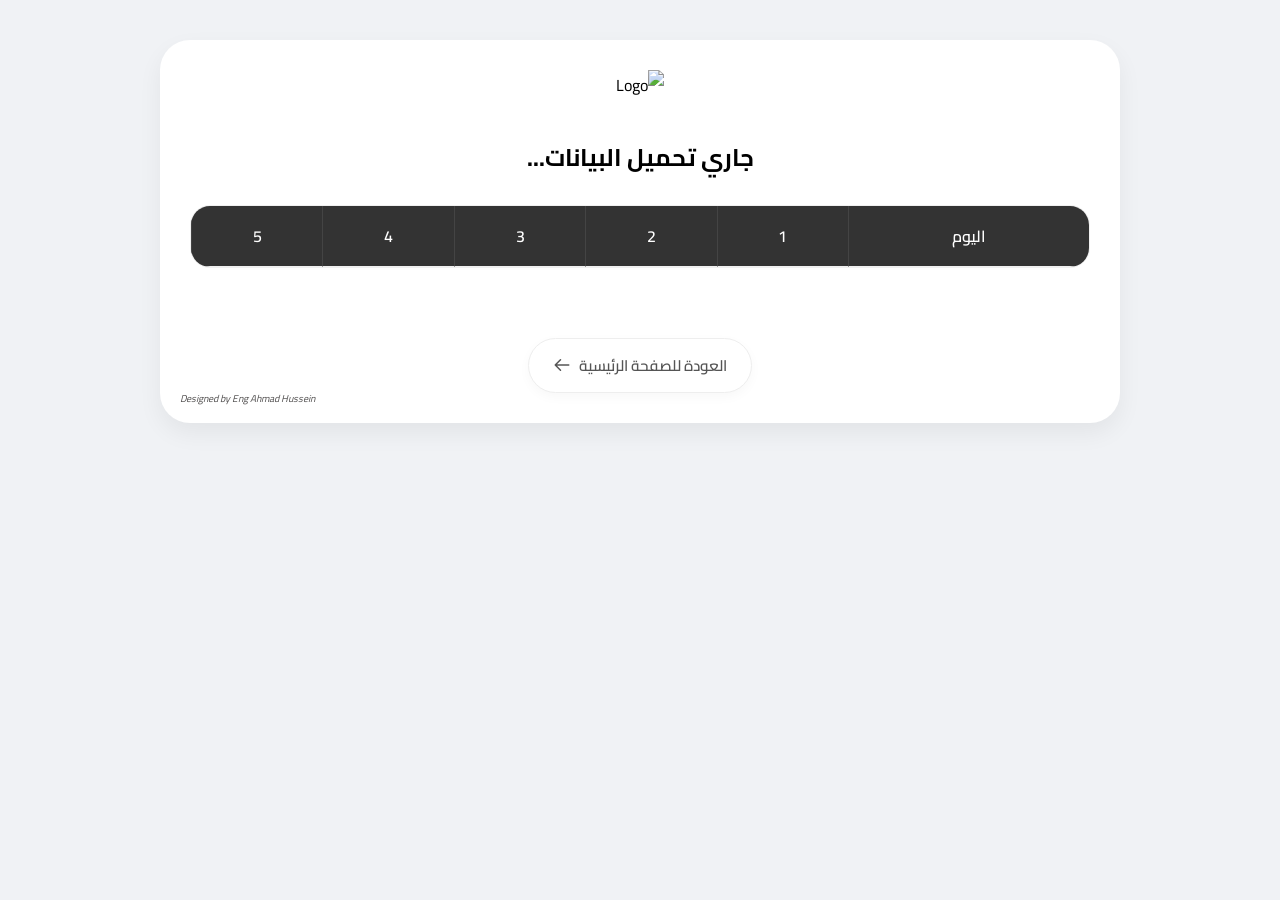
==== c1.html @ 6609377c "Add files via upload" ====
<!DOCTYPE html>
<html lang="ar" dir="rtl">
<head>
    <meta charset="UTF-8">
    <meta name="viewport" content="width=device-width, initial-scale=1.0">
    <title>جدول حصص الصف الأول</title>
    <link rel="stylesheet" href="style.css">
    <link href="https://fonts.googleapis.com/css2?family=Cairo:wght@400;600;700&display=swap" rel="stylesheet">
</head>
<body>

    <div class="container">
        <img id="school-logo" src="" class="school-logo" alt="Logo">
        <h2 id="school-name">جاري تحميل البيانات...</h2>

        <table>
            <thead>
                <tr class="header-row">
                    <th>اليوم</th>
                    <th>1</th>
                    <th>2</th>
                    <th>3</th>
                    <th>4</th>
                    <th>5</th>
                </tr>
            </thead>
            <tbody id="schedule-body"></tbody>
        </table>

        <div class="back-home-wrapper">
            <a href="index.html" class="back-btn">
                <span>العودة للصفحة الرئيسية</span>
                <svg fill="none" stroke="currentColor" viewBox="0 0 24 24" xmlns="http://www.w3.org/2000/svg">
                    <path stroke-linecap="round" stroke-linejoin="round" stroke-width="2" d="M10 19l-7-7m0 0l7-7m-7 7h18"></path>
                </svg>
            </a>
        </div>

        <div class="designer-credit">Designed by Eng Ahmad Hussein</div>
    </div>

    <script src="script.js"></script>
</body>
</html>
---- style.css ----
/* استيراد الخط */
@import url('https://fonts.googleapis.com/css2?family=Cairo:wght@400;600;700&display=swap');

:root {
    --bg-color: #f0f2f5;
    --container-bg: #ffffff;
    --text-main: #333333;
    --border-color: #f0f0f0; /* لون الفواصل */
    --header-bg: #333333;
    --shadow: 0 10px 25px rgba(0,0,0,0.06);
}

body { 
    font-family: 'Cairo', sans-serif; 
    background-color: var(--bg-color); 
    margin: 0; padding: 40px 20px; 
    direction: rtl; 
}

.container { 
    max-width: 900px; margin: auto; 
    background: var(--container-bg); 
    padding: 30px; 
    border-radius: 30px; /* زوايا دائرية جداً للملف الأساسي */
    box-shadow: var(--shadow); 
    text-align: center; 
}

.school-logo { width: 130px; margin-bottom: 15px; }

/* تصميم الجدول الدائري مع الفواصل */
table { 
    width: 100%; border-collapse: separate; border-spacing: 0; 
    margin-top: 25px; border: 1px solid var(--border-color);
    border-radius: 20px; /* زوايا الجدول */
    overflow: hidden; 
}

th, td { 
    padding: 15px 10px; 
    text-align: center; 
    border-bottom: 1px solid var(--border-color);
    /* إضافة الفاصل العمودي */
    border-left: 1px solid var(--border-color); 
}

/* إزالة الفاصل من آخر عمود جهة اليسار (وهو الأول في الترتيب البرمجي) */
th:last-child, td:last-child { border-left: none; }

.header-row { background-color: var(--header-bg); color: white; }
.header-row th { font-weight: 600; border-left: 1px solid #444; }

.day-column { 
    background-color: #f8f9fa; 
    font-weight: bold; 
    color: var(--text-main); 
    width: 110px;
}

/* تصميم الحصص كأزرار دائرية (Pills) */
.subject-card { 
    display: block; 
    padding: 10px 5px; 
    border-radius: 25px; /* شكل بيضاوي دائري تماماً */
    color: white; 
    text-decoration: none; 
    font-weight: 600; 
    font-size: 0.9em;
    transition: all 0.3s ease;
}

.subject-card:hover { 
    transform: translateY(-3px); 
    box-shadow: 0 5px 12px rgba(0,0,0,0.15); 
    opacity: 0.9;
}

.empty-cell { color: #bbb; font-style: italic; font-size: 0.8em; }

/* زر العودة للرئيسية */
.back-btn {
    display: inline-block; margin-top: 20px;
    text-decoration: none; color: #666; font-size: 0.9em;
}
/* تنسيق توقيع المصمم الباهت في الزاوية اليسرى السفلية */
.designer-credit {
    position: absolute;   /* تحديد الموقع بشكل مطلق بالنسبة للحاوية */
    bottom: 15px;         /* مسافة صغيرة من الأسفل */
    left: 20px;           /* مسافة من اليسار */
    font-size: 10px;      /* خط صغير جداً وخفي */
    color: #535151;       /* لون رمادي باهت جداً يكاد يختفي */
    font-style: italic;   /* خط مائل للمسة جمالية هادئة */
    z-index: 10;          /* التأكد من أنه يظهر فوق أي ظل أو خلفية */
    pointer-events: none; /* جعل النص غير قابل للنقر لكي لا يزعج الطالب */
}

/* تعديل بسيط ضروري للحاوية container للتأكد من موقع التوقيع */
.container {
    position: relative;   /* ضروري لعمل الـ position: absolute بداخلها */
    /* ... باقي خصائص التنسيق السابقة للحاوية ... */
}
/* تصميم زر العودة العصري */
.back-home-wrapper {
    margin-top: 30px;
    padding-top: 20px;
    border-top: 1px transition solid #f5f5f5;
}

.back-btn {
    display: inline-flex;
    align-items: center;
    gap: 8px;
    padding: 12px 24px;
    background-color: #ffffff;
    color: #555;
    text-decoration: none;
    font-weight: 600;
    font-size: 0.95rem;
    border-radius: 50px; /* دائري تماماً */
    border: 1.5px solid #eee;
    transition: all 0.3s cubic-bezier(0.4, 0, 0.2, 1);
    box-shadow: 0 4px 12px rgba(0,0,0,0.03);
}

.back-btn:hover {
    background-color: #333; /* يتحول للأسود عند التمرير ليناسب الهيدر */
    color: #fff;
    border-color: #333;
    transform: translateY(-2px);
    box-shadow: 0 6px 20px rgba(0,0,0,0.1);
}

.back-btn svg {
    width: 18px;
    height: 18px;
    transition: transform 0.3s ease;
}

.back-btn:hover svg {
    transform: translateX(5px); /* حركة خفيفة للسهم عند التمرير */
}
/* منع تحديد النصوص أو نسخها في الجدول */
table {
    user-select: none;
    -webkit-user-select: none;
}

/* منع سحب شعار المدرسة */
.school-logo {
    pointer-events: none;
}
/* منع تحديد النصوص لضمان عدم نسخ المحتوى */
body {
    user-select: none;
    -webkit-user-select: none;
}

/* حماية توقيعك من الحذف السهل عبر الفحص */
.credit-corner, .designer-credit {
    pointer-events: none; /* يمنع النقر عليه أو تحديثه */
    z-index: 9999;
}
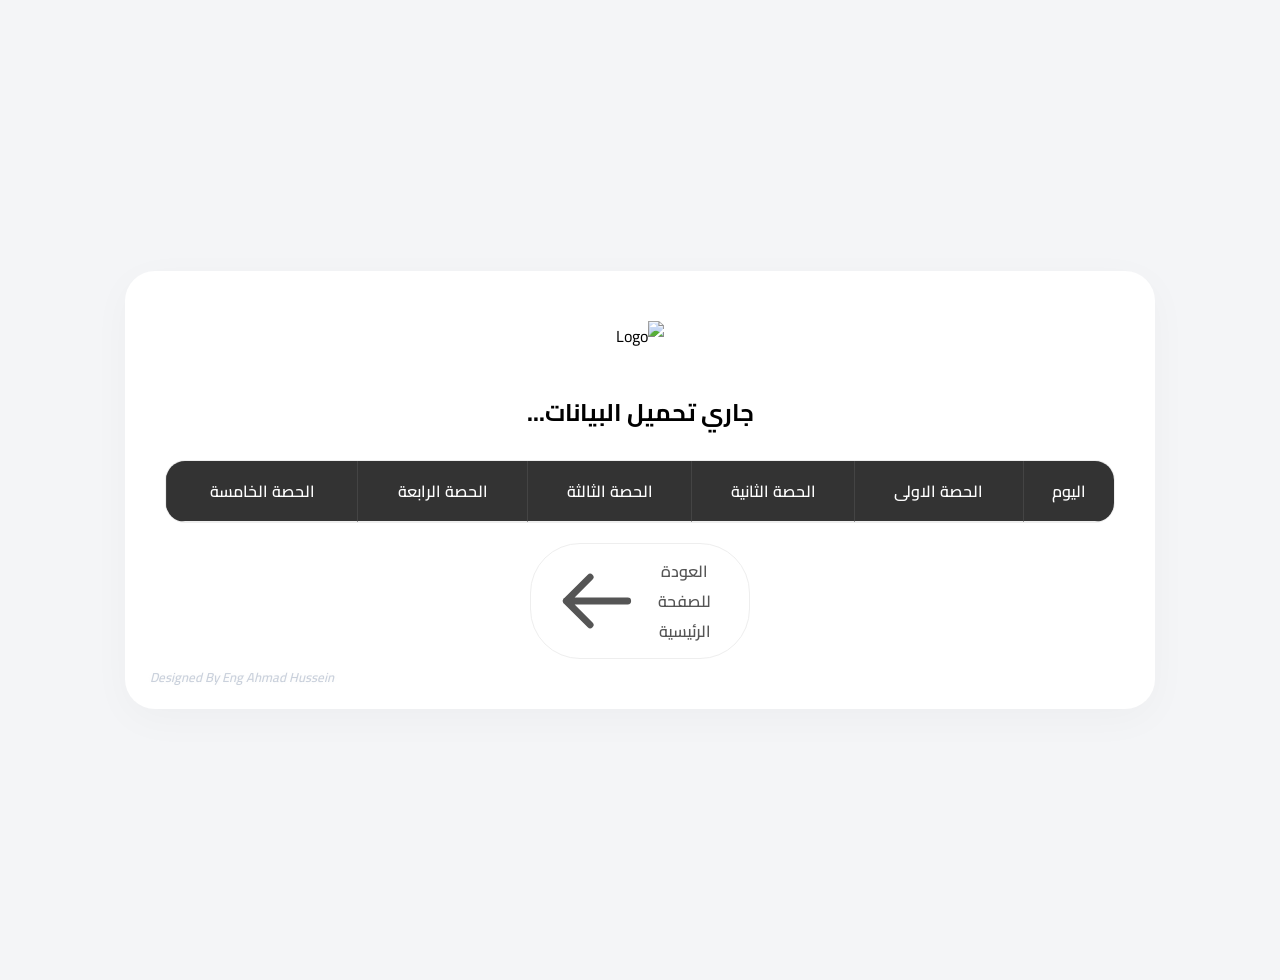
==== commit 38ccdd75: "Update class names for schedule table headers" ====
--- a/c1.html
+++ b/c1.html
@@ -17,11 +17,11 @@
             <thead>
                 <tr class="header-row">
                     <th>اليوم</th>
-                    <th>1</th>
-                    <th>2</th>
-                    <th>3</th>
-                    <th>4</th>
-                    <th>5</th>
+                    <th>الحصة الاولى</th>
+                    <th>الحصة الثانية</th>
+                    <th>الحصة الثالثة</th>
+                    <th>الحصة الرابعة</th>
+                    <th>الحصة الخامسة</th>
                 </tr>
             </thead>
             <tbody id="schedule-body"></tbody>
@@ -41,4 +41,4 @@
 
     <script src="script.js"></script>
 </body>
-</html>+</html>
--- a/style.css
+++ b/style.css
@@ -1,162 +1,176 @@
-/* استيراد الخط */
+/* --- استيراد الخط وتجهيز المتغيرات --- */
 @import url('https://fonts.googleapis.com/css2?family=Cairo:wght@400;600;700&display=swap');
 
 :root {
-    --bg-color: #f0f2f5;
+    --bg-color: #f4f5f7;
     --container-bg: #ffffff;
-    --text-main: #333333;
-    --border-color: #f0f0f0; /* لون الفواصل */
-    --header-bg: #333333;
-    --shadow: 0 10px 25px rgba(0,0,0,0.06);
+    --main-black: #333333; /* اللون الأسود للأزرار والهيدر */
+    --text-gray: #888888;
+    --border-light: #eeeeee;
+    --shadow-soft: 0 10px 40px rgba(0,0,0,0.03);
 }
 
-body { 
-    font-family: 'Cairo', sans-serif; 
-    background-color: var(--bg-color); 
-    margin: 0; padding: 40px 20px; 
-    direction: rtl; 
+/* --- تنسيقات الجسم والحماية --- */
+body {
+    font-family: 'Cairo', sans-serif;
+    background-color: var(--bg-color);
+    margin: 0;
+    padding: 40px 20px;
+    direction: rtl;
+    user-select: none; /* منع النسخ */
+    -webkit-user-select: none;
+    display: flex;
+    justify-content: center;
+    align-items: center;
+    min-height: 100vh;
 }
 
-.container { 
-    max-width: 900px; margin: auto; 
-    background: var(--container-bg); 
-    padding: 30px; 
-    border-radius: 30px; /* زوايا دائرية جداً للملف الأساسي */
-    box-shadow: var(--shadow); 
-    text-align: center; 
+/* --- الحاوية الرئيسية (البوابة والجدول) --- */
+.container {
+    max-width: 950px;
+    width: 100%;
+    margin: auto;
+    background: var(--container-bg);
+    padding: 50px 40px;
+    border-radius: 30px; /* زوايا دائرية فخمة */
+    box-shadow: var(--shadow-soft);
+    text-align: center;
+    position: relative; /* ضروري لموقع التوقيع */
 }
 
-.school-logo { width: 130px; margin-bottom: 15px; }
-
-/* تصميم الجدول الدائري مع الفواصل */
-table { 
-    width: 100%; border-collapse: separate; border-spacing: 0; 
-    margin-top: 25px; border: 1px solid var(--border-color);
-    border-radius: 20px; /* زوايا الجدول */
-    overflow: hidden; 
+/* --- تنسيقات العناوين --- */
+.main-title {
+    font-size: 1.8rem;
+    font-weight: 700;
+    color: #222;
+    margin-bottom: 10px;
 }
 
-th, td { 
-    padding: 15px 10px; 
-    text-align: center; 
-    border-bottom: 1px solid var(--border-color);
-    /* إضافة الفاصل العمودي */
-    border-left: 1px solid var(--border-color); 
+.sub-title {
+    font-size: 0.95rem;
+    color: var(--text-gray);
+    margin-bottom: 40px;
 }
 
-/* إزالة الفاصل من آخر عمود جهة اليسار (وهو الأول في الترتيب البرمجي) */
+/* --- شبكة أزرار الصفوف (تصميم بيضاوي أسود) --- */
+.classes-grid {
+    display: grid;
+    grid-template-columns: repeat(auto-fit, minmax(160px, 1fr));
+    gap: 15px;
+    margin-bottom: 40px;
+}
+
+.class-card {
+    background-color: var(--main-black);
+    color: #ffffff;
+    padding: 15px 10px;
+    border-radius: 50px; /* شكل بيضاوي كامل */
+    text-decoration: none;
+    font-weight: 600;
+    font-size: 0.95rem;
+    transition: all 0.3s cubic-bezier(0.4, 0, 0.2, 1);
+    display: flex;
+    align-items: center;
+    justify-content: center;
+    border: 1px solid var(--main-black);
+}
+
+.class-card:hover {
+    background-color: #555;
+    transform: translateY(-3px);
+    box-shadow: 0 8px 20px rgba(0,0,0,0.15);
+}
+
+/* --- تنسيقات الجدول داخل الصفوف --- */
+table {
+    width: 100%;
+    border-collapse: separate;
+    border-spacing: 0;
+    margin-top: 25px;
+    border: 1px solid var(--border-light);
+    border-radius: 20px;
+    overflow: hidden;
+}
+
+th, td {
+    padding: 15px;
+    text-align: center;
+    border-bottom: 1px solid var(--border-light);
+    border-left: 1px solid var(--border-light);
+}
+
 th:last-child, td:last-child { border-left: none; }
 
-.header-row { background-color: var(--header-bg); color: white; }
+.header-row { background-color: var(--main-black); color: white; }
 .header-row th { font-weight: 600; border-left: 1px solid #444; }
 
-.day-column { 
-    background-color: #f8f9fa; 
-    font-weight: bold; 
-    color: var(--text-main); 
-    width: 110px;
-}
-
-/* تصميم الحصص كأزرار دائرية (Pills) */
-.subject-card { 
-    display: block; 
-    padding: 10px 5px; 
-    border-radius: 25px; /* شكل بيضاوي دائري تماماً */
-    color: white; 
-    text-decoration: none; 
-    font-weight: 600; 
-    font-size: 0.9em;
+/* تصميم الحصص كأزرار بيضاوية ملونة (داخل الجدول) */
+.subject-card {
+    display: block;
+    padding: 10px;
+    border-radius: 50px; /* بيضاوي تماماً */
+    color: white;
+    text-decoration: none;
+    font-weight: 600;
+    font-size: 0.85em;
     transition: all 0.3s ease;
 }
 
-.subject-card:hover { 
-    transform: translateY(-3px); 
-    box-shadow: 0 5px 12px rgba(0,0,0,0.15); 
-    opacity: 0.9;
-}
-
-.empty-cell { color: #bbb; font-style: italic; font-size: 0.8em; }
-
-/* زر العودة للرئيسية */
-.back-btn {
-    display: inline-block; margin-top: 20px;
-    text-decoration: none; color: #666; font-size: 0.9em;
-}
-/* تنسيق توقيع المصمم الباهت في الزاوية اليسرى السفلية */
-.designer-credit {
-    position: absolute;   /* تحديد الموقع بشكل مطلق بالنسبة للحاوية */
-    bottom: 15px;         /* مسافة صغيرة من الأسفل */
-    left: 20px;           /* مسافة من اليسار */
-    font-size: 10px;      /* خط صغير جداً وخفي */
-    color: #535151;       /* لون رمادي باهت جداً يكاد يختفي */
-    font-style: italic;   /* خط مائل للمسة جمالية هادئة */
-    z-index: 10;          /* التأكد من أنه يظهر فوق أي ظل أو خلفية */
-    pointer-events: none; /* جعل النص غير قابل للنقر لكي لا يزعج الطالب */
-}
-
-/* تعديل بسيط ضروري للحاوية container للتأكد من موقع التوقيع */
-.container {
-    position: relative;   /* ضروري لعمل الـ position: absolute بداخلها */
-    /* ... باقي خصائص التنسيق السابقة للحاوية ... */
-}
-/* تصميم زر العودة العصري */
-.back-home-wrapper {
-    margin-top: 30px;
-    padding-top: 20px;
-    border-top: 1px transition solid #f5f5f5;
-}
-
+/* --- زر العودة العصري --- */
 .back-btn {
     display: inline-flex;
     align-items: center;
     gap: 8px;
-    padding: 12px 24px;
-    background-color: #ffffff;
+    padding: 12px 25px;
+    background-color: #fff;
     color: #555;
     text-decoration: none;
     font-weight: 600;
-    font-size: 0.95rem;
-    border-radius: 50px; /* دائري تماماً */
+    border-radius: 50px;
     border: 1.5px solid #eee;
-    transition: all 0.3s cubic-bezier(0.4, 0, 0.2, 1);
-    box-shadow: 0 4px 12px rgba(0,0,0,0.03);
+    transition: all 0.3s ease;
+    margin-top: 20px;
 }
 
 .back-btn:hover {
-    background-color: #333; /* يتحول للأسود عند التمرير ليناسب الهيدر */
+    background-color: var(--main-black);
     color: #fff;
-    border-color: #333;
-    transform: translateY(-2px);
-    box-shadow: 0 6px 20px rgba(0,0,0,0.1);
+    border-color: var(--main-black);
 }
 
-.back-btn svg {
-    width: 18px;
-    height: 18px;
-    transition: transform 0.3s ease;
+/* --- شعار المدرسة --- */
+.school-logo {
+    width: 120px;
+    margin-bottom: 20px;
+    pointer-events: none;
 }
 
-.back-btn:hover svg {
-    transform: translateX(5px); /* حركة خفيفة للسهم عند التمرير */
-}
-/* منع تحديد النصوص أو نسخها في الجدول */
-table {
-    user-select: none;
-    -webkit-user-select: none;
+/* --- توقيع المصمم (حماية وجمالية) --- */
+/* --- تنسيق توقيع المصمم (باهت، مائل، وفخم) --- */
+.designer-credit {
+    position: absolute;   /* لتثبيته في زاوية معينة داخل الحاوية */
+    bottom: 20px;         /* مسافة من الأسفل */
+    left: 25px;           /* مسافة من اليسار ليكون في الركن */
+    
+    font-family: 'Cairo', sans-serif; /* الخط المستخدم */
+    font-size: 13px;      /* حجم خط صغير ليتناسب مع الصورة */
+    font-weight: 600;     /* سمك الخط (شبه سميك) */
+    font-style: italic;   /* لجعل الخط مائلاً */
+    text-transform: capitalize; /* لجعل أول حرف من كل كلمة كبيراً */
+    
+    color: rgba(180, 190, 205, 0.7); /* لون رمادي مزرق باهت مع شفافية */
+    
+    /* تأثير ظل النص السحري ليطابق الصورة */
+    text-shadow: 0 0 4px rgba(220, 220, 220, 0.2); 
+    
+    z-index: 1000;        /* للتأكد من أنه يظهر فوق أي محتوى آخر */
+    pointer-events: none; /* جعله غير قابل للنقر لضمان الحماية */
+    transition: all 0.5s ease; /* انيميشن ناعم إذا قررت إضافة أي تأثير حركي مستقبلاً */
 }
 
-/* منع سحب شعار المدرسة */
-.school-logo {
-    pointer-events: none;
+/* --- التجاوب مع الهواتف --- */
+@media (max-width: 600px) {
+    .classes-grid { grid-template-columns: repeat(2, 1fr); }
+    .container { padding: 30px 20px; }
+    .main-title { font-size: 1.4rem; }
 }
-/* منع تحديد النصوص لضمان عدم نسخ المحتوى */
-body {
-    user-select: none;
-    -webkit-user-select: none;
-}
-
-/* حماية توقيعك من الحذف السهل عبر الفحص */
-.credit-corner, .designer-credit {
-    pointer-events: none; /* يمنع النقر عليه أو تحديثه */
-    z-index: 9999;
-}
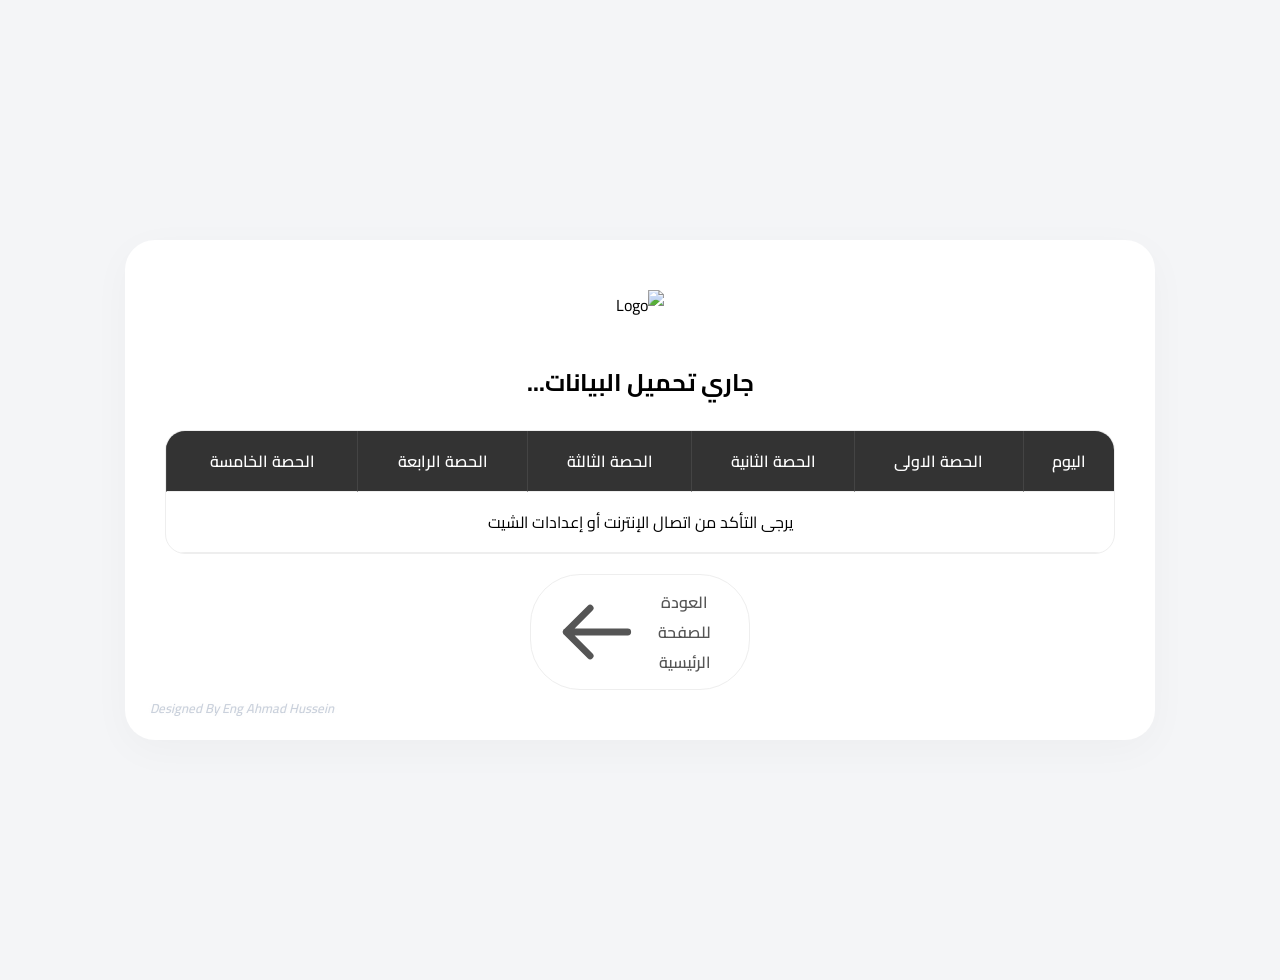
==== commit b6e087d5: "Update c1.html" ====
--- a/c1.html
+++ b/c1.html
@@ -13,19 +13,20 @@
         <img id="school-logo" src="" class="school-logo" alt="Logo">
         <h2 id="school-name">جاري تحميل البيانات...</h2>
 
-        <table>
-            <thead>
-                <tr class="header-row">
-                    <th>اليوم</th>
-                    <th>الحصة الاولى</th>
-                    <th>الحصة الثانية</th>
-                    <th>الحصة الثالثة</th>
-                    <th>الحصة الرابعة</th>
-                    <th>الحصة الخامسة</th>
-                </tr>
-            </thead>
-            <tbody id="schedule-body"></tbody>
-        </table>
+        <div class="table-container"> <table>
+        <thead>
+            <tr class="header-row">
+                <th>اليوم</th>
+                <th>الحصة الاولى</th>
+                <th>الحصة الثانية</th>
+                <th>الحصة الثالثة</th>
+                <th>الحصة الرابعة</th>
+                <th>الحصة الخامسة</th>
+            </tr>
+        </thead>
+        <tbody id="schedule-body"></tbody>
+    </table>
+</div>
 
         <div class="back-home-wrapper">
             <a href="index.html" class="back-btn">
--- a/style.css
+++ b/style.css
@@ -174,3 +174,35 @@
     .container { padding: 30px 20px; }
     .main-title { font-size: 1.4rem; }
 }
+/* تحسينات للعرض على الهواتف المحمولة */
+@media screen and (max-width: 768px) {
+    .container {
+        width: 95%;
+        padding: 10px;
+        margin: 10px auto;
+    }
+
+    /* جعل الجدول قابلاً للتمرير الجانبي دون تخريب التصميم */
+    .table-container {
+        overflow-x: auto;
+        -webkit-overflow-scrolling: touch;
+    }
+
+    table {
+        min-width: 600px; /* يضمن عدم تداخل النصوص داخل الخلايا */
+    }
+
+    .subject-card {
+        padding: 8px 4px;
+        font-size: 12px;
+        min-width: 70px;
+    }
+
+    .main-title {
+        font-size: 18px;
+    }
+
+    .school-logo {
+        width: 80px;
+    }
+}
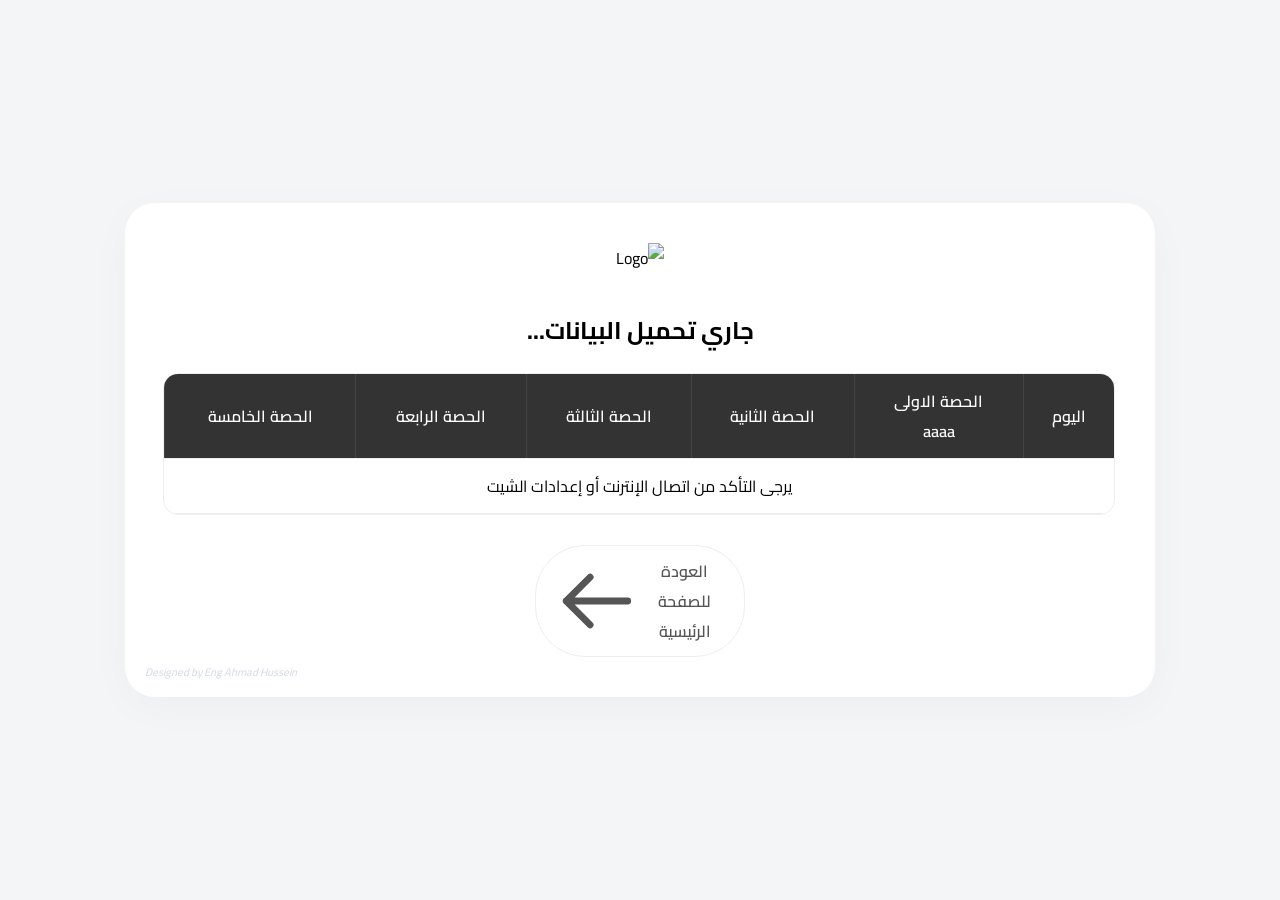
==== commit 2ed73ef6: "Update c1.html" ====
--- a/c1.html
+++ b/c1.html
@@ -17,7 +17,7 @@
         <thead>
             <tr class="header-row">
                 <th>اليوم</th>
-                <th>الحصة الاولى</th>
+                <th>الحصة الاولى <br> aaaa</th>
                 <th>الحصة الثانية</th>
                 <th>الحصة الثالثة</th>
                 <th>الحصة الرابعة</th>
--- a/style.css
+++ b/style.css
@@ -4,10 +4,11 @@
 :root {
     --bg-color: #f4f5f7;
     --container-bg: #ffffff;
-    --main-black: #333333; /* اللون الأسود للأزرار والهيدر */
+    --main-black: #333333; /* اللون الأساسي للهيدر والأزرار */
     --text-gray: #888888;
     --border-light: #eeeeee;
     --shadow-soft: 0 10px 40px rgba(0,0,0,0.03);
+    --transition: all 0.3s cubic-bezier(0.4, 0, 0.2, 1);
 }
 
 /* --- تنسيقات الجسم والحماية --- */
@@ -15,9 +16,9 @@
     font-family: 'Cairo', sans-serif;
     background-color: var(--bg-color);
     margin: 0;
-    padding: 40px 20px;
+    padding: 0; /* تم التعديل ليناسب الهواتف */
     direction: rtl;
-    user-select: none; /* منع النسخ */
+    user-select: none; /* منع النسخ لحماية المحتوى */
     -webkit-user-select: none;
     display: flex;
     justify-content: center;
@@ -25,17 +26,26 @@
     min-height: 100vh;
 }
 
-/* --- الحاوية الرئيسية (البوابة والجدول) --- */
+/* --- الحاوية الرئيسية --- */
 .container {
     max-width: 950px;
-    width: 100%;
-    margin: auto;
+    width: 90%; /* تجاوب أفضل */
+    margin: 20px auto;
     background: var(--container-bg);
-    padding: 50px 40px;
-    border-radius: 30px; /* زوايا دائرية فخمة */
+    padding: 40px;
+    border-radius: 30px; 
     box-shadow: var(--shadow-soft);
     text-align: center;
-    position: relative; /* ضروري لموقع التوقيع */
+    position: relative; 
+    overflow: hidden; /* لمنع خروج العناصر عن الحواف */
+}
+
+/* --- شعار المدرسة --- */
+.school-logo {
+    width: 120px;
+    height: auto;
+    margin-bottom: 15px;
+    pointer-events: none;
 }
 
 /* --- تنسيقات العناوين --- */
@@ -43,32 +53,32 @@
     font-size: 1.8rem;
     font-weight: 700;
     color: #222;
-    margin-bottom: 10px;
+    margin: 0 0 10px 0;
 }
 
 .sub-title {
     font-size: 0.95rem;
     color: var(--text-gray);
-    margin-bottom: 40px;
-}
-
-/* --- شبكة أزرار الصفوف (تصميم بيضاوي أسود) --- */
+    margin-bottom: 35px;
+}
+
+/* --- شبكة أزرار الصفوف (الرئيسية) --- */
 .classes-grid {
     display: grid;
     grid-template-columns: repeat(auto-fit, minmax(160px, 1fr));
     gap: 15px;
-    margin-bottom: 40px;
+    margin-bottom: 30px;
 }
 
 .class-card {
     background-color: var(--main-black);
     color: #ffffff;
-    padding: 15px 10px;
-    border-radius: 50px; /* شكل بيضاوي كامل */
+    padding: 14px 10px;
+    border-radius: 50px;
     text-decoration: none;
     font-weight: 600;
     font-size: 0.95rem;
-    transition: all 0.3s cubic-bezier(0.4, 0, 0.2, 1);
+    transition: var(--transition);
     display: flex;
     align-items: center;
     justify-content: center;
@@ -81,19 +91,24 @@
     box-shadow: 0 8px 20px rgba(0,0,0,0.15);
 }
 
-/* --- تنسيقات الجدول داخل الصفوف --- */
+/* --- حاوية الجدول المتجاوبة (حل مشكلة التلفون) --- */
+.table-container {
+    width: 100%;
+    overflow-x: auto; /* يسمح بالتمرير لليمين واليسار */
+    -webkit-overflow-scrolling: touch; /* تمرير سلس على الآيفون */
+    margin-top: 20px;
+    border-radius: 15px;
+    border: 1px solid var(--border-light);
+}
+
 table {
     width: 100%;
-    border-collapse: separate;
-    border-spacing: 0;
-    margin-top: 25px;
-    border: 1px solid var(--border-light);
-    border-radius: 20px;
-    overflow: hidden;
+    min-width: 600px; /* يمنع انضغاط الجدول على الشاشات الصغيرة */
+    border-collapse: collapse;
 }
 
 th, td {
-    padding: 15px;
+    padding: 12px 15px;
     text-align: center;
     border-bottom: 1px solid var(--border-light);
     border-left: 1px solid var(--border-light);
@@ -101,108 +116,92 @@
 
 th:last-child, td:last-child { border-left: none; }
 
-.header-row { background-color: var(--main-black); color: white; }
-.header-row th { font-weight: 600; border-left: 1px solid #444; }
-
-/* تصميم الحصص كأزرار بيضاوية ملونة (داخل الجدول) */
+.header-row { 
+    background-color: var(--main-black); 
+    color: white; 
+}
+
+.header-row th { 
+    font-weight: 600; 
+    border-left: 1px solid #444; 
+}
+
+/* --- تصميم الحصص (البطاقات الملونة) --- */
 .subject-card {
-    display: block;
-    padding: 10px;
-    border-radius: 50px; /* بيضاوي تماماً */
+    display: inline-block;
+    padding: 8px 15px;
+    border-radius: 50px;
     color: white;
     text-decoration: none;
     font-weight: 600;
-    font-size: 0.85em;
-    transition: all 0.3s ease;
-}
-
-/* --- زر العودة العصري --- */
+    font-size: 0.85rem;
+    transition: var(--transition);
+    min-width: 80px;
+}
+
+.subject-card:hover {
+    filter: brightness(1.1);
+    transform: scale(1.03);
+}
+
+/* --- زر العودة --- */
+.back-home-wrapper { margin-top: 30px; }
+
 .back-btn {
     display: inline-flex;
     align-items: center;
     gap: 8px;
-    padding: 12px 25px;
+    padding: 10px 20px;
     background-color: #fff;
     color: #555;
     text-decoration: none;
     font-weight: 600;
     border-radius: 50px;
     border: 1.5px solid #eee;
-    transition: all 0.3s ease;
-    margin-top: 20px;
+    transition: var(--transition);
 }
 
 .back-btn:hover {
     background-color: var(--main-black);
     color: #fff;
-    border-color: var(--main-black);
-}
-
-/* --- شعار المدرسة --- */
-.school-logo {
-    width: 120px;
-    margin-bottom: 20px;
+}
+
+/* --- توقيع المصمم (باهت ومائل في الركن) --- */
+.designer-credit {
+    position: absolute;
+    bottom: 15px;
+    left: 20px;
+    font-family: 'Cairo', sans-serif;
+    font-size: 11px;
+    font-weight: 600;
+    font-style: italic;
+    color: rgba(180, 190, 205, 0.5); /* شفافية عالية */
     pointer-events: none;
-}
-
-/* --- توقيع المصمم (حماية وجمالية) --- */
-/* --- تنسيق توقيع المصمم (باهت، مائل، وفخم) --- */
-.designer-credit {
-    position: absolute;   /* لتثبيته في زاوية معينة داخل الحاوية */
-    bottom: 20px;         /* مسافة من الأسفل */
-    left: 25px;           /* مسافة من اليسار ليكون في الركن */
+    z-index: 10;
+}
+
+/* --- التجاوب الشامل مع الشاشات الصغيرة --- */
+@media (max-width: 768px) {
+    .container { 
+        width: 95%; 
+        padding: 25px 15px; 
+    }
     
-    font-family: 'Cairo', sans-serif; /* الخط المستخدم */
-    font-size: 13px;      /* حجم خط صغير ليتناسب مع الصورة */
-    font-weight: 600;     /* سمك الخط (شبه سميك) */
-    font-style: italic;   /* لجعل الخط مائلاً */
-    text-transform: capitalize; /* لجعل أول حرف من كل كلمة كبيراً */
+    .classes-grid { 
+        grid-template-columns: repeat(2, 1fr); 
+        gap: 10px;
+    }
     
-    color: rgba(180, 190, 205, 0.7); /* لون رمادي مزرق باهت مع شفافية */
+    .main-title { font-size: 1.4rem; }
     
-    /* تأثير ظل النص السحري ليطابق الصورة */
-    text-shadow: 0 0 4px rgba(220, 220, 220, 0.2); 
-    
-    z-index: 1000;        /* للتأكد من أنه يظهر فوق أي محتوى آخر */
-    pointer-events: none; /* جعله غير قابل للنقر لضمان الحماية */
-    transition: all 0.5s ease; /* انيميشن ناعم إذا قررت إضافة أي تأثير حركي مستقبلاً */
-}
-
-/* --- التجاوب مع الهواتف --- */
-@media (max-width: 600px) {
-    .classes-grid { grid-template-columns: repeat(2, 1fr); }
-    .container { padding: 30px 20px; }
-    .main-title { font-size: 1.4rem; }
-}
-/* تحسينات للعرض على الهواتف المحمولة */
-@media screen and (max-width: 768px) {
-    .container {
-        width: 95%;
-        padding: 10px;
-        margin: 10px auto;
+    .school-logo { width: 90px; }
+
+    .designer-credit {
+        position: relative; /* يظهر تحت العناصر في التلفون بدلاً من الطفو */
+        bottom: 0;
+        left: 0;
+        margin-top: 20px;
+        text-align: center;
+        display: block;
     }
-
-    /* جعل الجدول قابلاً للتمرير الجانبي دون تخريب التصميم */
-    .table-container {
-        overflow-x: auto;
-        -webkit-overflow-scrolling: touch;
-    }
-
-    table {
-        min-width: 600px; /* يضمن عدم تداخل النصوص داخل الخلايا */
-    }
-
-    .subject-card {
-        padding: 8px 4px;
-        font-size: 12px;
-        min-width: 70px;
-    }
-
-    .main-title {
-        font-size: 18px;
-    }
-
-    .school-logo {
-        width: 80px;
-    }
-}
+}
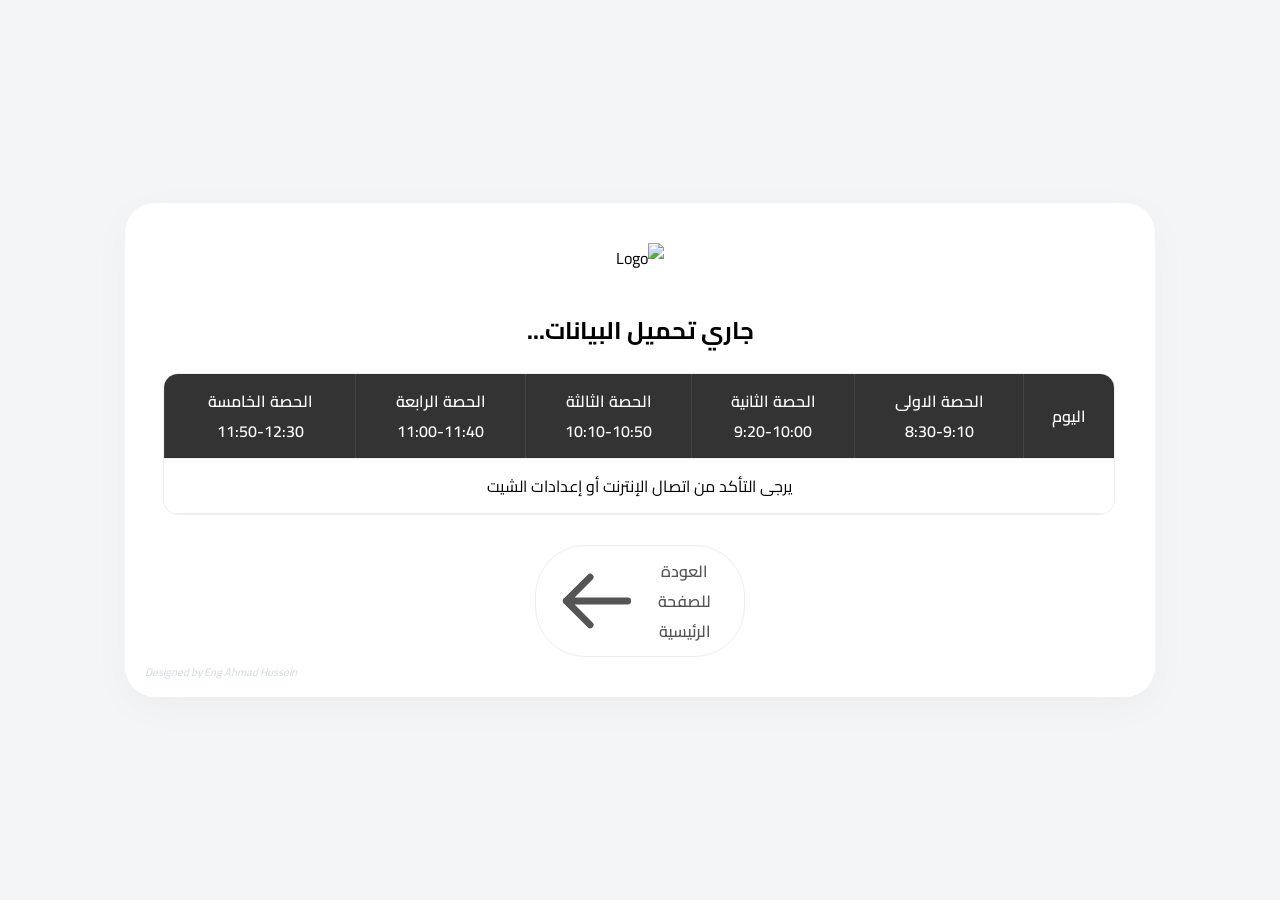
==== commit 4ed35329: "Update c1.html" ====
--- a/c1.html
+++ b/c1.html
@@ -17,11 +17,11 @@
         <thead>
             <tr class="header-row">
                 <th>اليوم</th>
-                <th>الحصة الاولى <br> aaaa</th>
-                <th>الحصة الثانية</th>
-                <th>الحصة الثالثة</th>
-                <th>الحصة الرابعة</th>
-                <th>الحصة الخامسة</th>
+                <th>الحصة الاولى <br> 8:30-9:10</th>
+                <th>الحصة الثانية <br> 9:20-10:00</th>
+                <th>الحصة الثالثة <br> 10:10-10:50</th>
+                <th>الحصة الرابعة <br> 11:00-11:40</th>
+                <th>الحصة الخامسة <br> 11:50-12:30</th>
             </tr>
         </thead>
         <tbody id="schedule-body"></tbody>
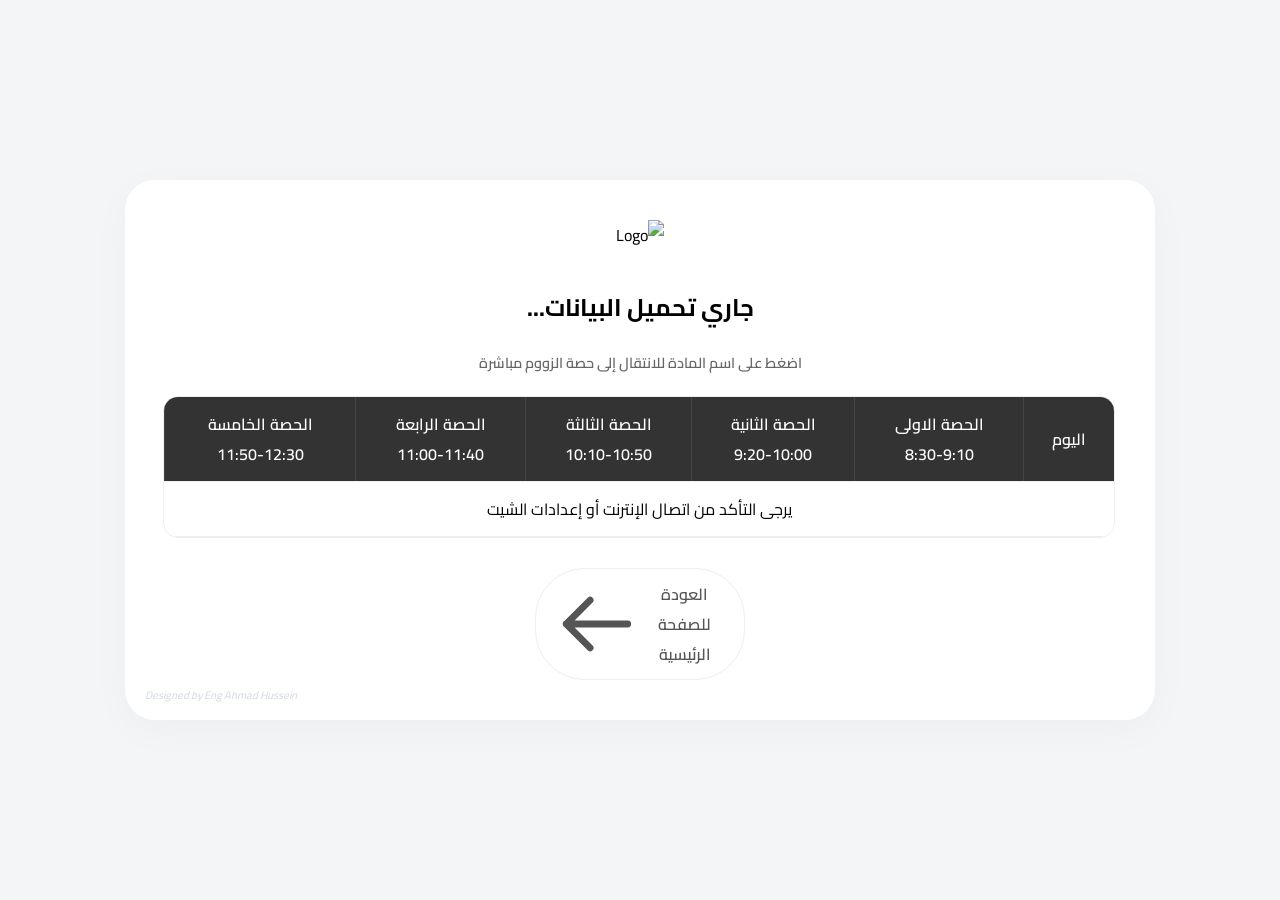
==== commit d724d5d6: "Update c1.html" ====
--- a/c1.html
+++ b/c1.html
@@ -12,6 +12,9 @@
     <div class="container">
         <img id="school-logo" src="" class="school-logo" alt="Logo">
         <h2 id="school-name">جاري تحميل البيانات...</h2>
+        <p style="color: #666; font-size: 0.9rem; text-align: center; margin-bottom: 15px; font-weight: 600;">
+    اضغط على اسم المادة للانتقال إلى حصة الزووم مباشرة
+</p>
 
         <div class="table-container"> <table>
         <thead>
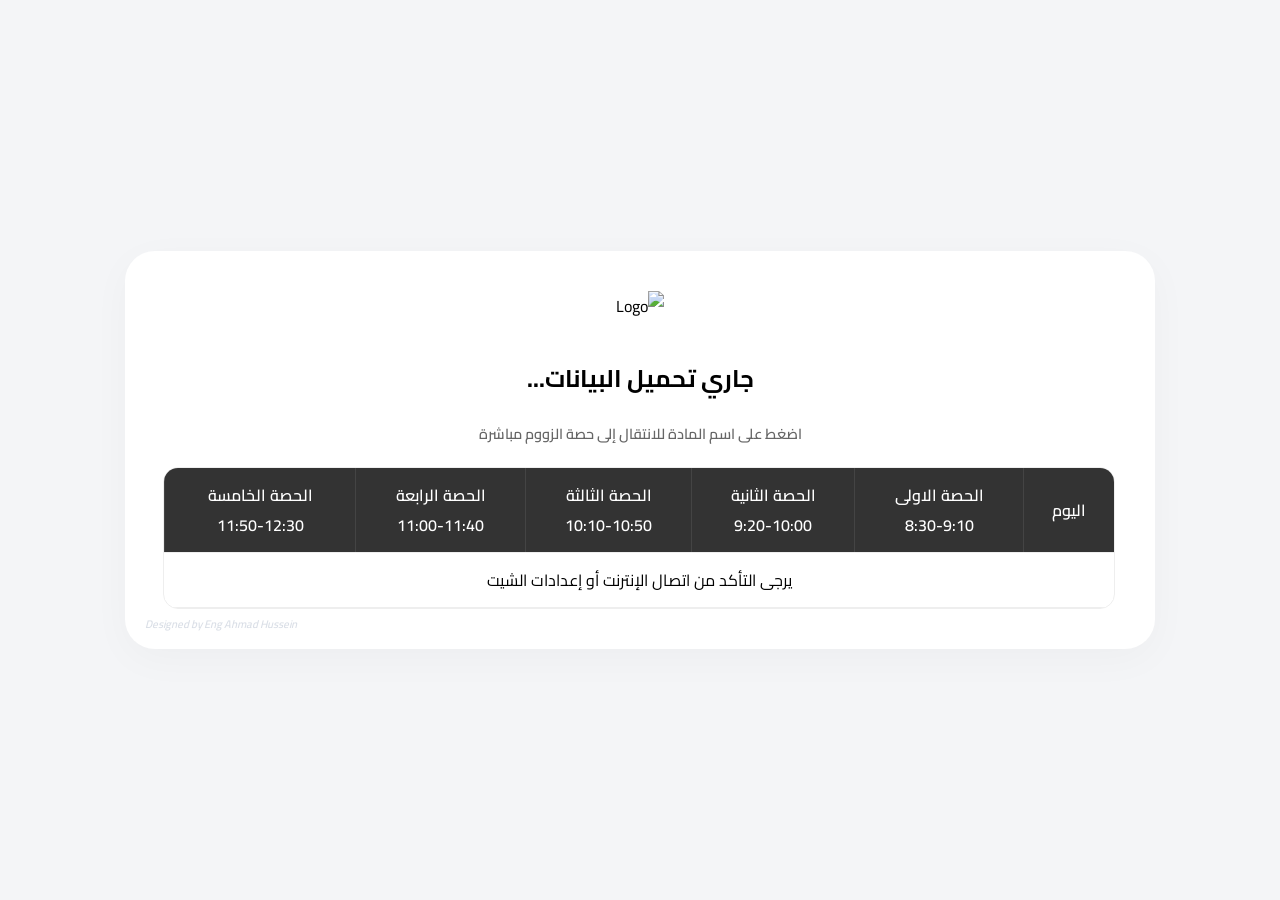
==== commit a7fa3eb0: "Update c1.html" ====
--- a/c1.html
+++ b/c1.html
@@ -30,7 +30,7 @@
         <tbody id="schedule-body"></tbody>
     </table>
 </div>
-
+<!--
         <div class="back-home-wrapper">
             <a href="index.html" class="back-btn">
                 <span>العودة للصفحة الرئيسية</span>
@@ -39,7 +39,7 @@
                 </svg>
             </a>
         </div>
-
+-->
         <div class="designer-credit">Designed by Eng Ahmad Hussein</div>
     </div>
 
